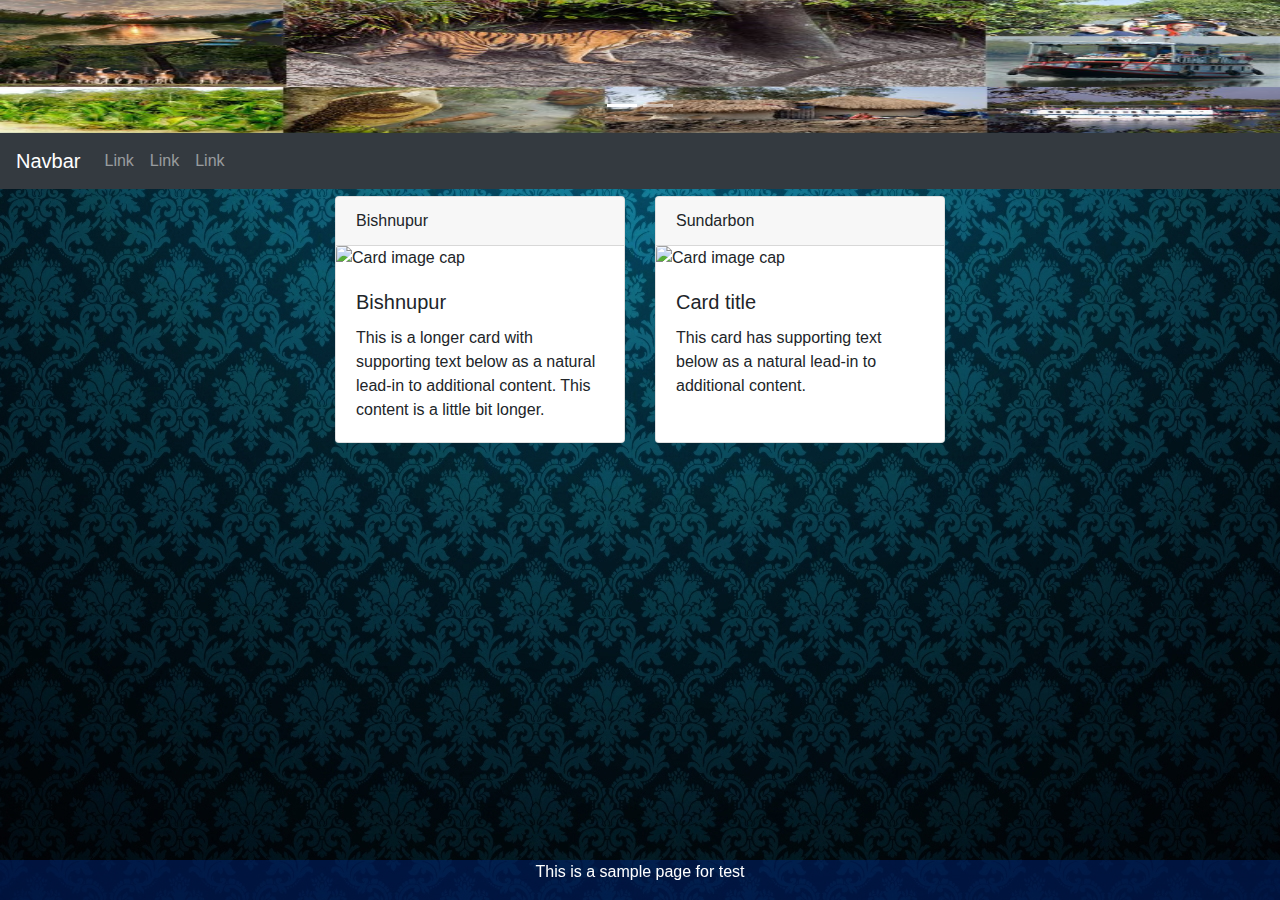
==== index.html @ 6fa391ab "Add files via upload" ====
<!DOCTYPE html>
<html lang="en">

<head>
    <meta charset="UTF-8">
    <meta http-equiv="X-UA-Compatible" content="IE=edge">
    <meta name="viewport" content="width=device-width, initial-scale=1.0">
    <title>Ayan's Image Gallery</title>
    <!--Bootstrap-->
    <link rel="stylesheet" href="https://maxcdn.bootstrapcdn.com/bootstrap/4.0.0/css/bootstrap.min.css"
        integrity="sha384-Gn5384xqQ1aoWXA+058RXPxPg6fy4IWvTNh0E263XmFcJlSAwiGgFAW/dAiS6JXm" crossorigin="anonymous">
    <link rel="stylesheet" href="css/style.css">
</head>

<body>
    <!-- header carousel -->
    <div id="carouselExampleIndicators" class="carousel slide carousel-fade" data-ride="carousel" data-interval="2000">
        <ol class="carousel-indicators">
            <li data-target="#carouselExampleIndicators" data-slide-to="0" class="active"></li>
            <li data-target="#carouselExampleIndicators" data-slide-to="1"></li>
        </ol>
        <div class="carousel-inner">
            <div class="carousel-item active">
                <img class="d-block w-100" src="images/header/01.jpg" alt="First slide"
                    style="height: 100pt; width: auto;">
            </div>
            <div class="carousel-item">
                <img class="d-block w-100" src="images/header/02.jpg" alt="Second slide"
                    style="height: 100pt; width: auto;">
            </div>

        </div>
    </div>

    <nav class="navbar navbar-expand-md bg-dark navbar-dark">
        <a class="navbar-brand" href="#">Navbar</a>
        <button class="navbar-toggler" type="button" data-toggle="collapse" data-target="#collapsibleNavbar">
            <span class="navbar-toggler-icon"></span>
        </button>
        <div class="collapse navbar-collapse" id="collapsibleNavbar">
            <ul class="navbar-nav">
                <li class="nav-item">
                    <a class="nav-link" href="#">Link</a>
                </li>
                <li class="nav-item">
                    <a class="nav-link" href="#">Link</a>
                </li>
                <li class="nav-item">
                    <a class="nav-link" href="#">Link</a>
                </li>
            </ul>
        </div>
    </nav>
    <div style="height: 5pt;"></div>
    <div class="container-fluid">

        <div class="row">

            <div class="col-sm-6 mx-auto">
                <div class="card-deck">
                    <div class="card">
                        <div class="card-header">Bishnupur</div>
                        <img class="card-img-top" src="images/bishnupur/01.JPG" alt="Card image cap" data-toggle="modal"
                            data-target="#bishnupurModal">
                        <div class="card-body">
                            <h5 class="card-title">Bishnupur</h5>
                            <p class="card-text">This is a longer card with supporting text below as a natural lead-in
                                to
                                additional
                                content. This content is a little bit longer.</p>
                        </div>
                    </div>
                    <div class="card">
                        <div class="card-header">Sundarbon</div>
                        <img class="card-img-top" src="images/sundarbon/01.jpg" alt="Card image cap" data-toggle="modal"
                            data-target="#sundarbonModal">
                        <div class="card-body">
                            <h5 class="card-title">Card title</h5>
                            <p class="card-text">This card has supporting text below as a natural lead-in to additional
                                content.
                            </p>
                        </div>
                    </div>

                </div>
            </div>
        </div>

        <!-- The bishnupur Modal -->
        <div class="modal fade" id="bishnupurModal">
            <div class="modal-dialog modal-lg modal-dialog-centered">
                <div class="modal-content">

                    <!-- Modal Header -->
                    <div class="modal-header">
                        <button type="button button-samll" class="close" data-dismiss="modal">&times;</button>
                    </div>

                    <!-- Modal body -->
                    <div class="modal-body">
                        <div id="carouselBishnupur" class="carousel slide" data-ride="carousel">
                            <div class="carousel-inner">
                                <div class="carousel-item active">
                                    <img class="d-block w-100" src="images/bishnupur/01.JPG" alt="First slide">
                                </div>
                                <div class="carousel-item">
                                    <img class="d-block w-100" src="images/bishnupur/02.JPG" alt="Second slide">
                                </div>
                                <div class="carousel-item">
                                    <img class="d-block w-100" src="images/bishnupur/03.JPG" alt="Third slide">
                                </div>
                            </div>
                            <a class="carousel-control-prev" href="#carouselBishnupur" role="button" data-slide="prev">
                                <span class="carousel-control-prev-icon" aria-hidden="true"></span>
                                <span class="sr-only">Previous</span>
                            </a>
                            <a class="carousel-control-next" href="#carouselBishnupur" role="button" data-slide="next">
                                <span class="carousel-control-next-icon" aria-hidden="true"></span>
                                <span class="sr-only">Next</span>
                            </a>
                        </div>
                    </div>

                </div>
            </div>
        </div>
        <!-- the sundarbon modal-->
        <div class="modal fade" id="sundarbonModal">
            <div class="modal-dialog modal-lg modal-dialog-centered">
                <div class="modal-content">

                    <!-- Modal Header -->
                    <div class="modal-header">
                        <button type="button" class="close" data-dismiss="modal">&times;</button>
                    </div>

                    <!-- Modal body -->
                    <div class="modal-body">
                        <div id="carouselSundarbon" class="carousel slide" data-ride="carousel">
                            <div class="carousel-inner">
                                <div class="carousel-item active">
                                    <img class="d-block w-100" src="images/sundarbon/01.JPG" alt="First slide">
                                </div>
                                <div class="carousel-item">
                                    <img class="d-block w-100" src="images/sundarbon/02.jpg" alt="Second slide">
                                </div>
                                <div class="carousel-item">
                                    <img class="d-block w-100" src="images/sundarbon/03.jpg" alt="Third slide">
                                </div>
                            </div>
                            <a class="carousel-control-prev" href="#carouselSundarbon" role="button" data-slide="prev">
                                <span class="carousel-control-prev-icon" aria-hidden="true"></span>
                                <span class="sr-only">Previous</span>
                            </a>
                            <a class="carousel-control-next" href="#carouselSundarbon" role="button" data-slide="next">
                                <span class="carousel-control-next-icon" aria-hidden="true"></span>
                                <span class="sr-only">Next</span>
                            </a>
                        </div>
                    </div>

                </div>
            </div>
        </div>
    </div>
    <div class="footer">
        <p>This is a sample page for test</p>
    </div>
    <!--Latest stable release of jQuery Core Library-->
    <script src="https://code.jquery.com/jquery-3.2.1.slim.min.js"
        integrity="sha384-KJ3o2DKtIkvYIK3UENzmM7KCkRr/rE9/Qpg6aAZGJwFDMVNA/GpGFF93hXpG5KkN"
        crossorigin="anonymous"></script>
    <!-- popper js-->
    <script src="https://cdnjs.cloudflare.com/ajax/libs/popper.js/1.12.9/umd/popper.min.js"
        integrity="sha384-ApNbgh9B+Y1QKtv3Rn7W3mgPxhU9K/ScQsAP7hUibX39j7fakFPskvXusvfa0b4Q"
        crossorigin="anonymous"></script>
    <!--Bootstrap JS-->
    <script src="https://maxcdn.bootstrapcdn.com/bootstrap/4.0.0/js/bootstrap.min.js"
        integrity="sha384-JZR6Spejh4U02d8jOt6vLEHfe/JQGiRRSQQxSfFWpi1MquVdAyjUar5+76PVCmYl"
        crossorigin="anonymous"></script>

</body>

</html>
---- css/style.css ----
body {
  background: lightblue url("../images/background/b01.jpg") no-repeat fixed
    center;
}

.footer {
  position: fixed;
  left: 0;
  bottom: 0;
  width: 100%;
  background-color: rgba(0, 41, 131, 0.452);
  color: white;
  text-align: center;
}
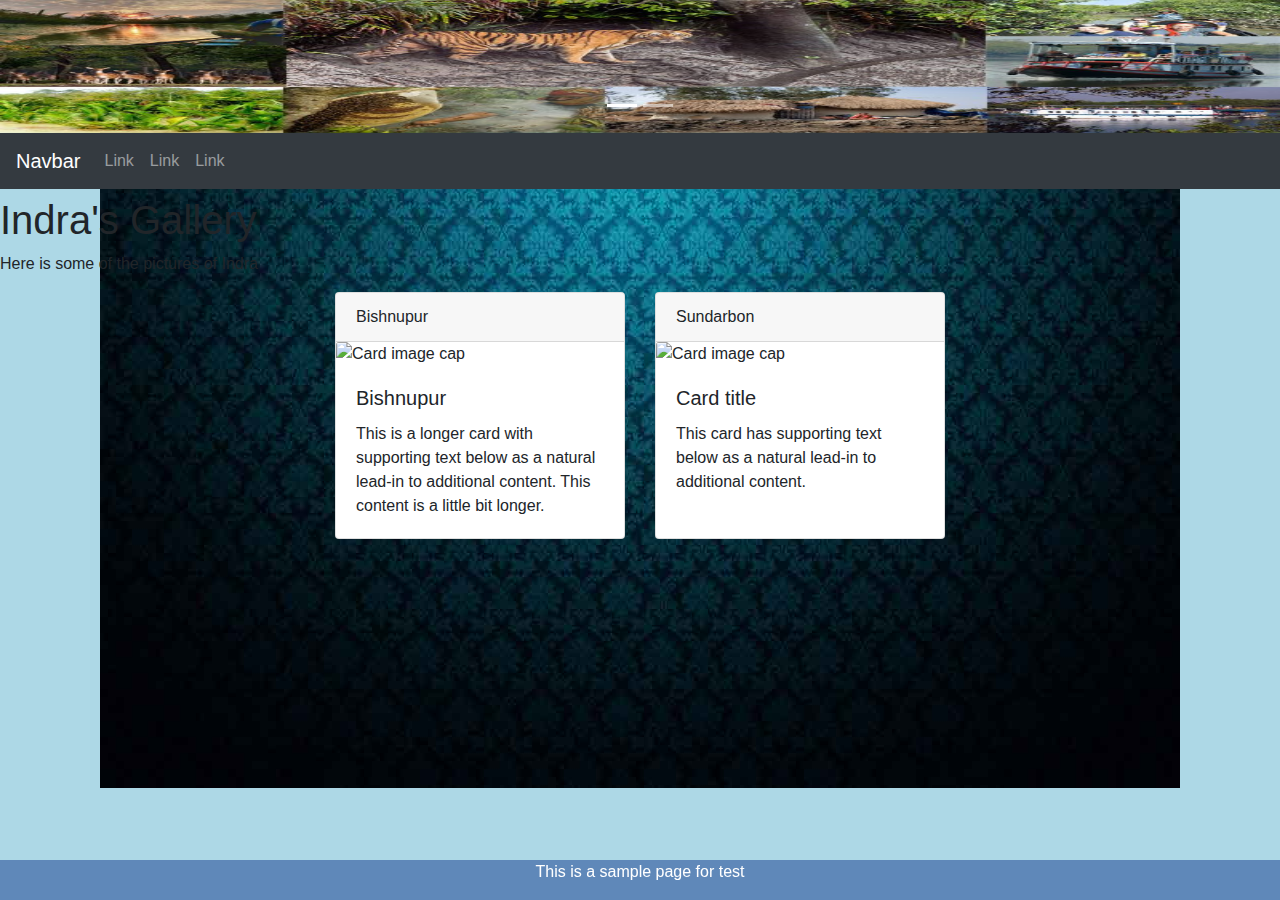
==== commit 207a97a3: "Added welcome text to index.html page" ====
--- a/index.html
+++ b/index.html
@@ -52,6 +52,10 @@
         </div>
     </nav>
     <div style="height: 5pt;"></div>
+    <div>
+        <h1>Indra's Gallery</h1>
+        <p>Here is some of the pictures of Indra</p>
+    </div>
     <div class="container-fluid">
 
         <div class="row">
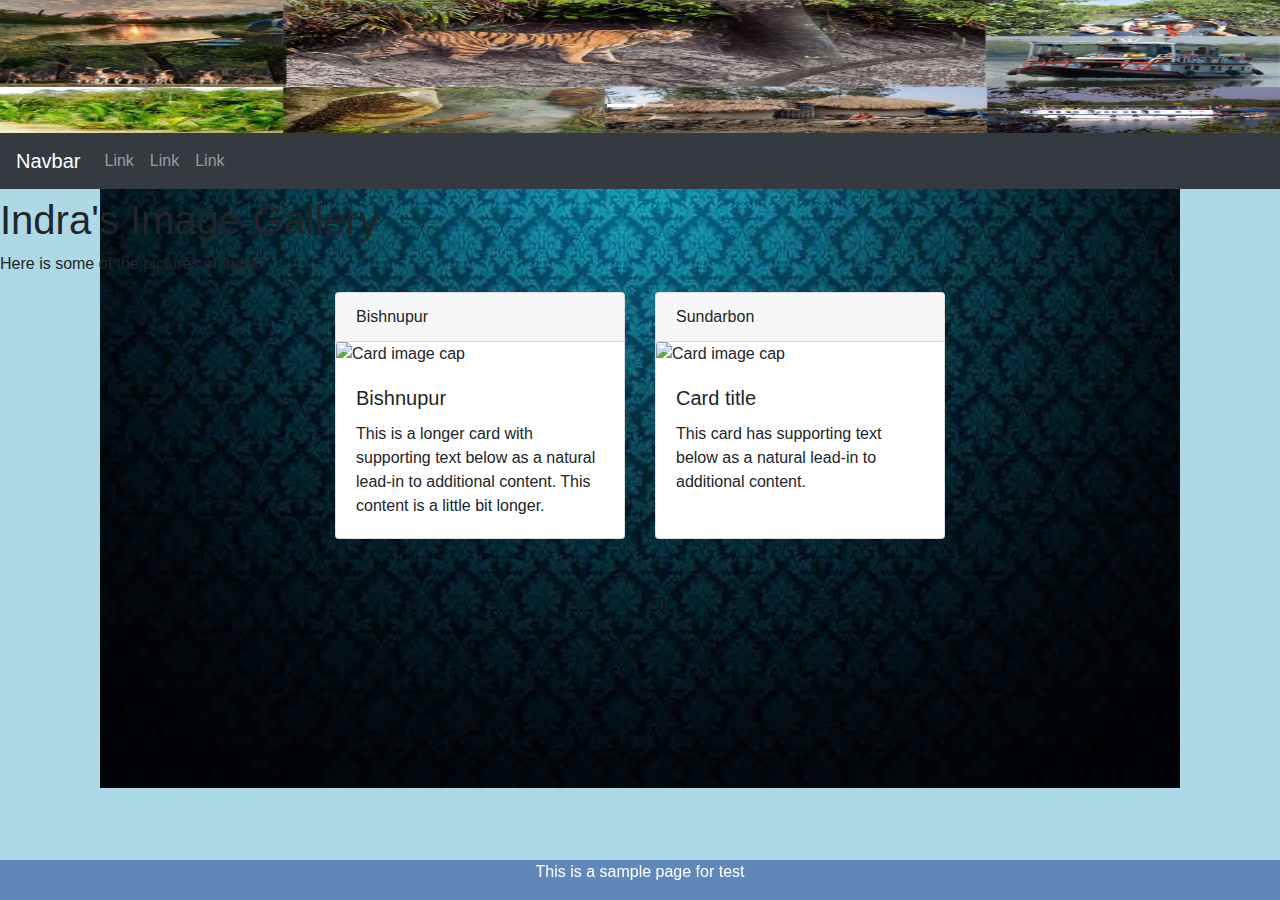
==== commit bcc32026: "few update" ====
--- a/index.html
+++ b/index.html
@@ -5,7 +5,7 @@
     <meta charset="UTF-8">
     <meta http-equiv="X-UA-Compatible" content="IE=edge">
     <meta name="viewport" content="width=device-width, initial-scale=1.0">
-    <title>Ayan's Image Gallery</title>
+    <title>Indra's Image Gallery</title>
     <!--Bootstrap-->
     <link rel="stylesheet" href="https://maxcdn.bootstrapcdn.com/bootstrap/4.0.0/css/bootstrap.min.css"
         integrity="sha384-Gn5384xqQ1aoWXA+058RXPxPg6fy4IWvTNh0E263XmFcJlSAwiGgFAW/dAiS6JXm" crossorigin="anonymous">
@@ -53,7 +53,7 @@
     </nav>
     <div style="height: 5pt;"></div>
     <div>
-        <h1>Indra's Gallery</h1>
+        <h1>Indra's Image Gallery</h1>
         <p>Here is some of the pictures of Indra</p>
     </div>
     <div class="container-fluid">
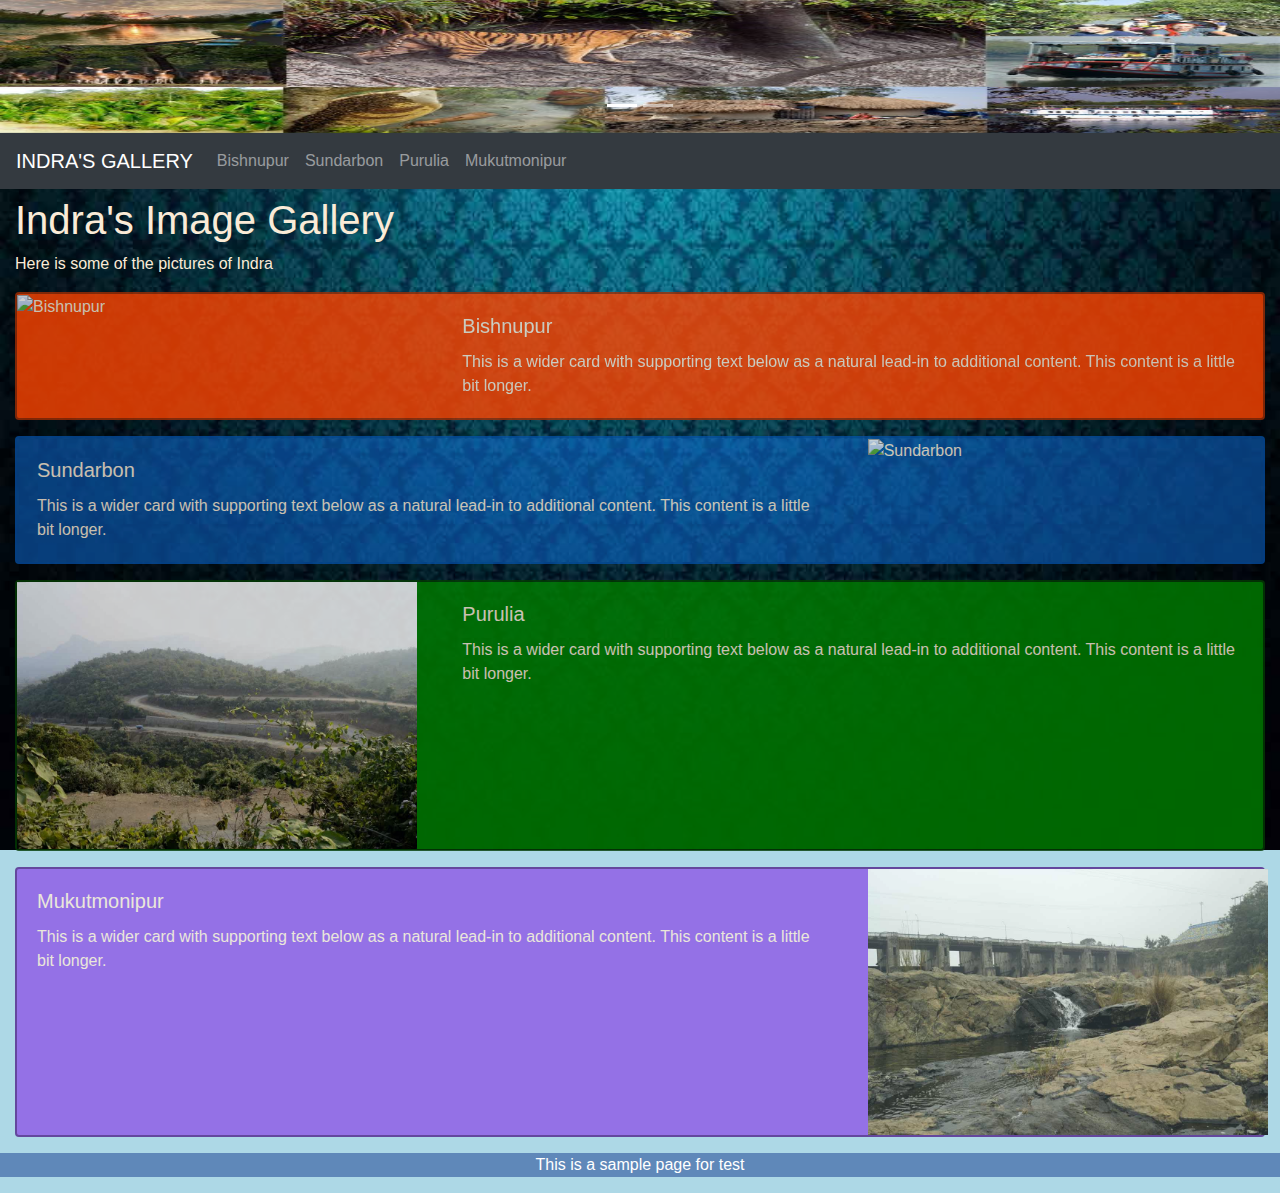
==== commit 4100818d: "added purulia and bishnupur" ====
--- a/index.html
+++ b/index.html
@@ -32,71 +32,63 @@
         </div>
     </div>
 
+    <!-- navigation -->
     <nav class="navbar navbar-expand-md bg-dark navbar-dark">
-        <a class="navbar-brand" href="#">Navbar</a>
+        <a class="navbar-brand" href="#">INDRA'S GALLERY</a>
         <button class="navbar-toggler" type="button" data-toggle="collapse" data-target="#collapsibleNavbar">
             <span class="navbar-toggler-icon"></span>
         </button>
         <div class="collapse navbar-collapse" id="collapsibleNavbar">
             <ul class="navbar-nav">
                 <li class="nav-item">
-                    <a class="nav-link" href="#">Link</a>
+                    <a class="nav-link" href="#bishnupur">Bishnupur</a>
                 </li>
                 <li class="nav-item">
-                    <a class="nav-link" href="#">Link</a>
+                    <a class="nav-link" href="#sundarbon">Sundarbon</a>
                 </li>
                 <li class="nav-item">
-                    <a class="nav-link" href="#">Link</a>
+                    <a class="nav-link" href="#purulia">Purulia</a>
+                </li>
+                <li class="nav-item">
+                    <a class="nav-link" href="#mukutmonipur">Mukutmonipur</a>
                 </li>
             </ul>
         </div>
     </nav>
     <div style="height: 5pt;"></div>
-    <div>
-        <h1>Indra's Image Gallery</h1>
-        <p>Here is some of the pictures of Indra</p>
-    </div>
+
+
+    <!-- main content -->
     <div class="container-fluid">
-
-        <div class="row">
-
-            <div class="col-sm-6 mx-auto">
-                <div class="card-deck">
-                    <div class="card">
-                        <div class="card-header">Bishnupur</div>
-                        <img class="card-img-top" src="images/bishnupur/01.JPG" alt="Card image cap" data-toggle="modal"
-                            data-target="#bishnupurModal">
-                        <div class="card-body">
-                            <h5 class="card-title">Bishnupur</h5>
-                            <p class="card-text">This is a longer card with supporting text below as a natural lead-in
-                                to
-                                additional
-                                content. This content is a little bit longer.</p>
-                        </div>
-                    </div>
-                    <div class="card">
-                        <div class="card-header">Sundarbon</div>
-                        <img class="card-img-top" src="images/sundarbon/01.jpg" alt="Card image cap" data-toggle="modal"
-                            data-target="#sundarbonModal">
-                        <div class="card-body">
-                            <h5 class="card-title">Card title</h5>
-                            <p class="card-text">This card has supporting text below as a natural lead-in to additional
-                                content.
-                            </p>
-                        </div>
-                    </div>
-
-                </div>
-            </div>
-        </div>
-
+        <div>
+            <h1>Indra's Image Gallery</h1>
+            <p>Here is some of the pictures of Indra</p>
+        </div>
+        <!-- Bishnupur Card -->
+        <div class="card mb-3 custom-card bg-orangered" id="bishnupur" data-toggle="modal"
+            data-target="#bishnupurModal">
+            <div class="row g-0">
+                <div class="col-md-4">
+                    <img src="images/bishnupur/01.JPG" alt="Bishnupur" style="width: 400px;">
+                </div>
+                <div class="col-md-8">
+                    <div class="card-body">
+                        <h5 class="card-title">Bishnupur</h5>
+                        <p class="card-text">This is a wider card with supporting text below as a natural lead-in to
+                            additional
+                            content. This content is a little bit longer.</p>
+                    </div>
+                </div>
+            </div>
+        </div>
         <!-- The bishnupur Modal -->
         <div class="modal fade" id="bishnupurModal">
             <div class="modal-dialog modal-lg modal-dialog-centered">
-                <div class="modal-content">
+                <div class="modal-content bg-orangered">
 
                     <!-- Modal Header -->
                     <div class="modal-header">
+                        <strong>Bishnupur Gallery</strong>
                         <button type="button button-samll" class="close" data-dismiss="modal">&times;</button>
                     </div>
 
@@ -128,13 +120,32 @@
                 </div>
             </div>
         </div>
+        <!-- sundarbon Card -->
+        <div class="card mb-3 custom-card bg-blue" id="sundarbon" data-toggle="modal" data-target="#sundarbonModal">
+            <div class="row g-0">
+
+                <div class="col-md-8">
+                    <div class="card-body">
+                        <h5 class="card-title">Sundarbon</h5>
+                        <p class="card-text">This is a wider card with supporting text below as a natural lead-in to
+                            additional
+                            content. This content is a little bit longer.</p>
+                    </div>
+                </div>
+                <div class="col-md-4">
+                    <img src="images/sundarbon/01.jpg" alt="Sundarbon" style="width: 400px;">
+                </div>
+            </div>
+        </div>
+
         <!-- the sundarbon modal-->
-        <div class="modal fade" id="sundarbonModal">
-            <div class="modal-dialog modal-lg modal-dialog-centered">
-                <div class="modal-content">
+        <div class="modal fade " id="sundarbonModal">
+            <div class="modal-dialog modal-lg modal-dialog-centered bg-blue">
+                <div class="modal-content bg-blue">
 
                     <!-- Modal Header -->
                     <div class="modal-header">
+                        <strong>Sundarbon Gallery</strong>
                         <button type="button" class="close" data-dismiss="modal">&times;</button>
                     </div>
 
@@ -166,10 +177,152 @@
                 </div>
             </div>
         </div>
+
+        <!-- Purulia Card -->
+        <div class="card mb-3 custom-card bg-green" id="purulia" data-toggle="modal" data-target="#puruliaModal">
+            <div class="row g-0">
+                <div class="col-md-4">
+                    <img src="images/purulia/01.jpg" alt="Sundarbon" style="width: 400px;">
+                </div>
+                <div class="col-md-8">
+                    <div class="card-body">
+                        <h5 class="card-title">Purulia</h5>
+                        <p class="card-text">This is a wider card with supporting text below as a natural lead-in to
+                            additional
+                            content. This content is a little bit longer.</p>
+                    </div>
+                </div>
+
+            </div>
+        </div>
+
+        <!-- the Purulia modal-->
+        <div class="modal fade" id="puruliaModal">
+            <div class="modal-dialog modal-lg modal-dialog-centered bg-blue">
+                <div class="modal-content bg-green">
+
+                    <!-- Modal Header -->
+                    <div class="modal-header">
+                        <strong>Purulia Gallery</strong>
+                        <button type="button" class="close" data-dismiss="modal">&times;</button>
+                    </div>
+
+                    <!-- Modal body -->
+                    <div class="modal-body">
+                        <div id="carouselPurulia" class="carousel slide" data-ride="carousel">
+                            <div class="carousel-inner">
+                                <div class="carousel-item active">
+                                    <img class="d-block w-100" src="images/purulia/01.JPG" alt="First slide">
+                                </div>
+                                <div class="carousel-item">
+                                    <img class="d-block w-100" src="images/purulia/02.jpg" alt="Second slide">
+                                </div>
+                                <div class="carousel-item">
+                                    <img class="d-block w-100" src="images/purulia/03.jpg" alt="Third slide">
+                                </div>
+                                <div class="carousel-item">
+                                    <img class="d-block w-100" src="images/purulia/04.jpg" alt="Third slide">
+                                </div>
+                                <div class="carousel-item">
+                                    <img class="d-block w-100" src="images/purulia/05.jpg" alt="Third slide">
+                                </div>
+                                <div class="carousel-item">
+                                    <img class="d-block w-100" src="images/purulia/06.jpg" alt="Third slide">
+                                </div>
+                                <div class="carousel-item">
+                                    <img class="d-block w-100" src="images/purulia/07.jpg" alt="Third slide">
+                                </div>
+                                <div class="carousel-item">
+                                    <img class="d-block w-100" src="images/purulia/08.jpg" alt="Third slide">
+                                </div>
+                                <div class="carousel-item">
+                                    <img class="d-block w-100" src="images/purulia/09.jpg" alt="Third slide">
+                                </div>
+                                <div class="carousel-item">
+                                    <img class="d-block w-100" src="images/purulia/10.jpg" alt="Third slide">
+                                </div>
+                                <div class="carousel-item">
+                                    <img class="d-block w-100" src="images/purulia/11.jpg" alt="Third slide">
+                                </div>
+                            </div>
+                            <a class="carousel-control-prev" href="#carouselPurulia" role="button" data-slide="prev">
+                                <span class="carousel-control-prev-icon" aria-hidden="true"></span>
+                                <span class="sr-only">Previous</span>
+                            </a>
+                            <a class="carousel-control-next" href="#carouselPurulia" role="button" data-slide="next">
+                                <span class="carousel-control-next-icon" aria-hidden="true"></span>
+                                <span class="sr-only">Next</span>
+                            </a>
+                        </div>
+                    </div>
+
+                </div>
+            </div>
+        </div>
+
+        <!-- mukutmonipur card -->
+        <div class="card mb-3 custom-card bg-violet" id="mukutmonipur" data-toggle="modal"
+            data-target="#mukutmonipurModal">
+            <div class="row g-0">
+
+                <div class="col-md-8">
+                    <div class="card-body">
+                        <h5 class="card-title">Mukutmonipur</h5>
+                        <p class="card-text">This is a wider card with supporting text below as a natural lead-in to
+                            additional
+                            content. This content is a little bit longer.</p>
+                    </div>
+                </div>
+                <div class="col-md-4">
+                    <img src="images/mukutmonipur/01.jpg" alt="Sundarbon" style="width: 400px;">
+                </div>
+
+            </div>
+        </div>
+
+        <!-- mukutmonipur modal-->
+        <div class="modal fade" id="mukutmonipurModal">
+            <div class="modal-dialog modal-lg modal-dialog-centered bg-blue">
+                <div class="modal-content bg-violet">
+
+                    <!-- Modal Header -->
+                    <div class="modal-header">
+                        <strong>Purulia Gallery</strong>
+                        <button type="button" class="close" data-dismiss="modal">&times;</button>
+                    </div>
+
+                    <!-- Modal body -->
+                    <div class="modal-body">
+                        <div id="carouselMukkutmonipur" class="carousel slide" data-ride="carousel">
+                            <div class="carousel-inner">
+                                <div class="carousel-item active">
+                                    <img class="d-block w-100" src="images/mukutmonipur/01.jpg" alt="First slide">
+                                </div>
+                                <div class="carousel-item">
+                                    <img class="d-block w-100" src="images/mukutmonipur/02.jpg" alt="Second slide">
+                                </div>
+                                <div class="carousel-item">
+                                    <img class="d-block w-100" src="images/mukutmonipur/03.jpg" alt="Third slide">
+                                </div>
+                            </div>
+                            <a class="carousel-control-prev" href="#carouselMukkutmonipur" role="button"
+                                data-slide="prev">
+                                <span class="carousel-control-prev-icon" aria-hidden="true"></span>
+                                <span class="sr-only">Previous</span>
+                            </a>
+                            <a class="carousel-control-next" href="#carouselMukkutmonipur" role="button"
+                                data-slide="next">
+                                <span class="carousel-control-next-icon" aria-hidden="true"></span>
+                                <span class="sr-only">Next</span>
+                            </a>
+                        </div>
+                    </div>
+
+                </div>
+            </div>
+        </div>
     </div>
-    <div class="footer">
-        <p>This is a sample page for test</p>
-    </div>
+
     <!--Latest stable release of jQuery Core Library-->
     <script src="https://code.jquery.com/jquery-3.2.1.slim.min.js"
         integrity="sha384-KJ3o2DKtIkvYIK3UENzmM7KCkRr/rE9/Qpg6aAZGJwFDMVNA/GpGFF93hXpG5KkN"
@@ -182,7 +335,10 @@
     <script src="https://maxcdn.bootstrapcdn.com/bootstrap/4.0.0/js/bootstrap.min.js"
         integrity="sha384-JZR6Spejh4U02d8jOt6vLEHfe/JQGiRRSQQxSfFWpi1MquVdAyjUar5+76PVCmYl"
         crossorigin="anonymous"></script>
-
+    <div class="footer">
+        <p>This is a sample page for test</p>
+    </div>
 </body>
 
+
 </html>--- a/css/style.css
+++ b/css/style.css
@@ -1,10 +1,12 @@
 body {
   background: lightblue url("../images/background/b01.jpg") no-repeat fixed
     center;
+  background-size: 100%;
+  color: antiquewhite;
 }
 
 .footer {
-  position: fixed;
+  /*position: fixed;*/
   left: 0;
   bottom: 0;
   width: 100%;
@@ -12,3 +14,30 @@
   color: white;
   text-align: center;
 }
+
+.custom-card {
+  color: antiquewhite;
+  opacity: 0.8;
+}
+
+.bg-blue {
+  background-color: rgba(15, 119, 238, 0.603);
+  border-color: rgba(4, 78, 161, 0.671);
+  border-width: 2pt;
+}
+.bg-orangered {
+  background-color: orangered;
+  border-color: rgb(158, 45, 4);
+  border-width: 2pt;
+}
+.bg-green {
+  background-color: green;
+  border-color: rgb(3, 59, 3);
+  border-width: 2pt;
+}
+
+.bg-violet {
+  background-color: rgb(125, 12, 231, 0.623);
+  border-color: rgb(45, 5, 83, 0.623);
+  border-width: 2pt;
+}
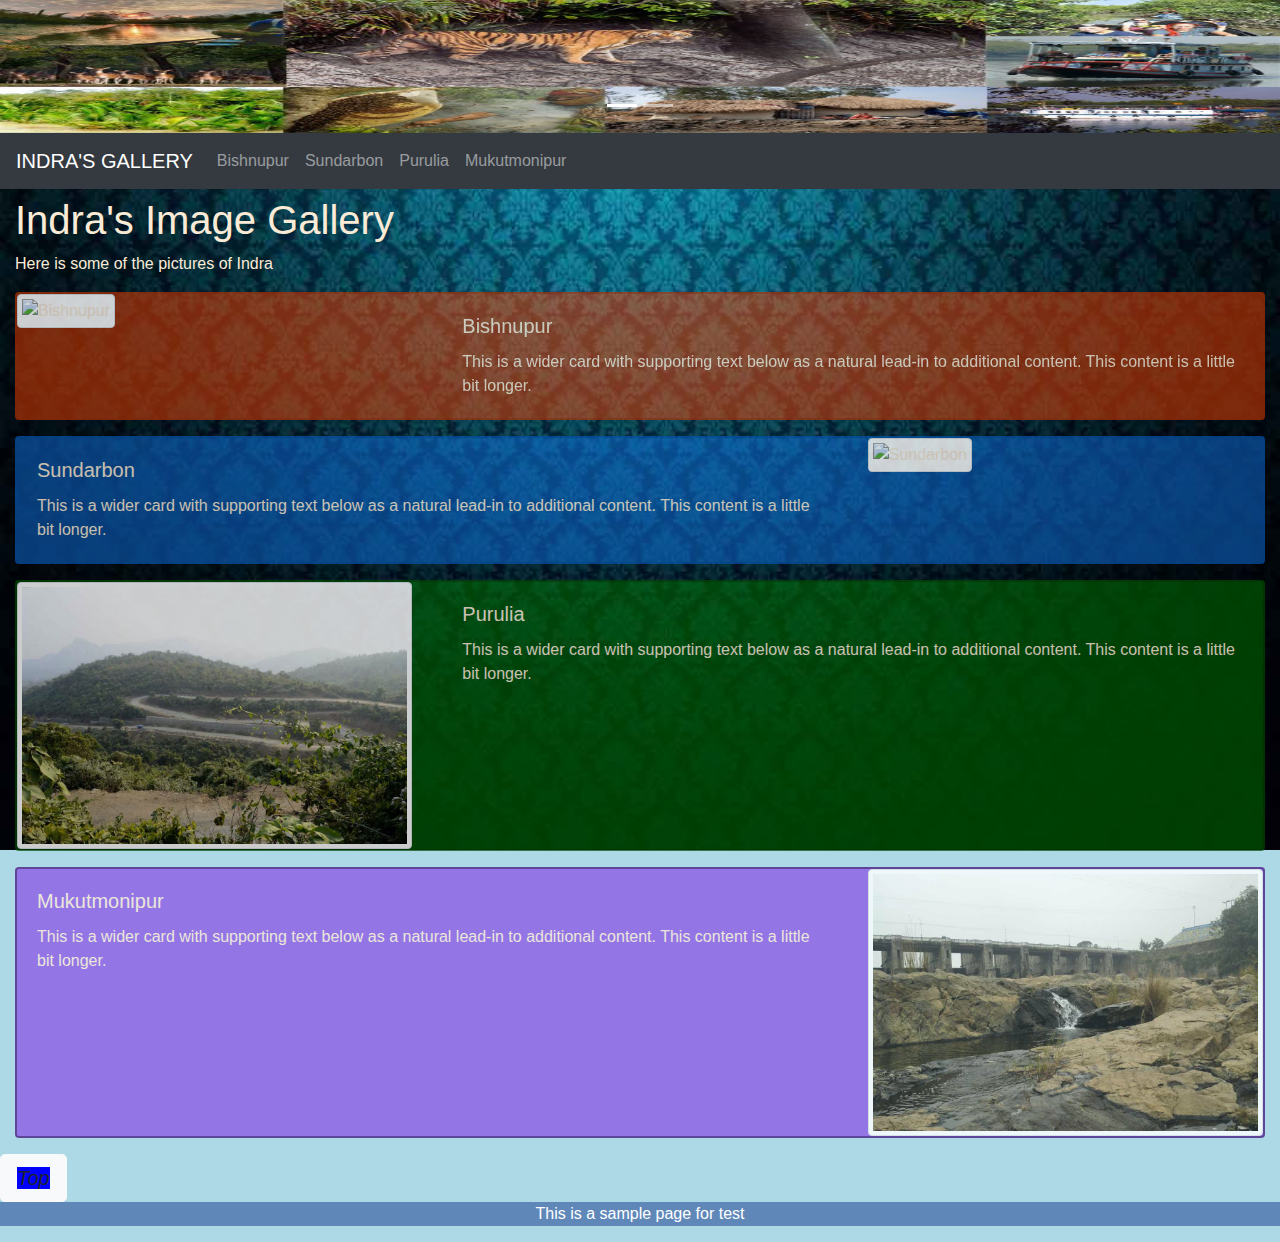
==== commit 9b0ce312: "responsivee fixed" ====
--- a/index.html
+++ b/index.html
@@ -10,6 +10,22 @@
     <link rel="stylesheet" href="https://maxcdn.bootstrapcdn.com/bootstrap/4.0.0/css/bootstrap.min.css"
         integrity="sha384-Gn5384xqQ1aoWXA+058RXPxPg6fy4IWvTNh0E263XmFcJlSAwiGgFAW/dAiS6JXm" crossorigin="anonymous">
     <link rel="stylesheet" href="css/style.css">
+    <!--Latest stable release of jQuery Core Library-->
+    <script src="https://code.jquery.com/jquery-3.6.0.js"
+        integrity="sha256-H+K7U5CnXl1h5ywQfKtSj8PCmoN9aaq30gDh27Xc0jk=" crossorigin="anonymous"></script>
+
+    <!--<script src="https://code.jquery.com/jquery-3.2.1.slim.min.js"
+        integrity="sha384-KJ3o2DKtIkvYIK3UENzmM7KCkRr/rE9/Qpg6aAZGJwFDMVNA/GpGFF93hXpG5KkN"
+        crossorigin="anonymous"></script>-->
+    <!-- popper js-->
+    <script src="https://cdnjs.cloudflare.com/ajax/libs/popper.js/1.12.9/umd/popper.min.js"
+        integrity="sha384-ApNbgh9B+Y1QKtv3Rn7W3mgPxhU9K/ScQsAP7hUibX39j7fakFPskvXusvfa0b4Q"
+        crossorigin="anonymous"></script>
+    <!--Bootstrap JS-->
+    <script src="https://maxcdn.bootstrapcdn.com/bootstrap/4.0.0/js/bootstrap.min.js"
+        integrity="sha384-JZR6Spejh4U02d8jOt6vLEHfe/JQGiRRSQQxSfFWpi1MquVdAyjUar5+76PVCmYl"
+        crossorigin="anonymous"></script>
+    <script src="js/style.js"></script>
 </head>
 
 <body>
@@ -69,7 +85,7 @@
             data-target="#bishnupurModal">
             <div class="row g-0">
                 <div class="col-md-4">
-                    <img src="images/bishnupur/01.JPG" alt="Bishnupur" style="width: 400px;">
+                    <img src="images/bishnupur/01.JPG" alt="Bishnupur" class="img-fluid img-thumbnail">
                 </div>
                 <div class="col-md-8">
                     <div class="card-body">
@@ -133,7 +149,7 @@
                     </div>
                 </div>
                 <div class="col-md-4">
-                    <img src="images/sundarbon/01.jpg" alt="Sundarbon" style="width: 400px;">
+                    <img src="images/sundarbon/01.jpg" alt="Sundarbon" class="img-fluid img-thumbnail">
                 </div>
             </div>
         </div>
@@ -182,7 +198,7 @@
         <div class="card mb-3 custom-card bg-green" id="purulia" data-toggle="modal" data-target="#puruliaModal">
             <div class="row g-0">
                 <div class="col-md-4">
-                    <img src="images/purulia/01.jpg" alt="Sundarbon" style="width: 400px;">
+                    <img src="images/purulia/01.jpg" alt="Sundarbon" class="img-fluid img-thumbnail">
                 </div>
                 <div class="col-md-8">
                     <div class="card-body">
@@ -274,7 +290,7 @@
                     </div>
                 </div>
                 <div class="col-md-4">
-                    <img src="images/mukutmonipur/01.jpg" alt="Sundarbon" style="width: 400px;">
+                    <img src="images/mukutmonipur/01.jpg" alt="Sundarbon" class="img-fluid img-thumbnail">
                 </div>
 
             </div>
@@ -323,18 +339,11 @@
         </div>
     </div>
 
-    <!--Latest stable release of jQuery Core Library-->
-    <script src="https://code.jquery.com/jquery-3.2.1.slim.min.js"
-        integrity="sha384-KJ3o2DKtIkvYIK3UENzmM7KCkRr/rE9/Qpg6aAZGJwFDMVNA/GpGFF93hXpG5KkN"
-        crossorigin="anonymous"></script>
-    <!-- popper js-->
-    <script src="https://cdnjs.cloudflare.com/ajax/libs/popper.js/1.12.9/umd/popper.min.js"
-        integrity="sha384-ApNbgh9B+Y1QKtv3Rn7W3mgPxhU9K/ScQsAP7hUibX39j7fakFPskvXusvfa0b4Q"
-        crossorigin="anonymous"></script>
-    <!--Bootstrap JS-->
-    <script src="https://maxcdn.bootstrapcdn.com/bootstrap/4.0.0/js/bootstrap.min.js"
-        integrity="sha384-JZR6Spejh4U02d8jOt6vLEHfe/JQGiRRSQQxSfFWpi1MquVdAyjUar5+76PVCmYl"
-        crossorigin="anonymous"></script>
+    <!-- back to top button -->
+    <a id="back-to-top" href="#" class="btn btn-light btn-lg back-to-top" role="button"><i
+            style="background-color: blue;">Top</i></a>
+
+
     <div class="footer">
         <p>This is a sample page for test</p>
     </div>
--- a/css/style.css
+++ b/css/style.css
@@ -26,18 +26,18 @@
   border-width: 2pt;
 }
 .bg-orangered {
-  background-color: orangered;
-  border-color: rgb(158, 45, 4);
+  background-color: rgba(255, 69, 0, 0.603);
+  border-color: rgba(158, 45, 4, 0.671);
   border-width: 2pt;
 }
 .bg-green {
-  background-color: green;
-  border-color: rgb(3, 59, 3);
+  background-color: rgba(0, 128, 0, 0.603);
+  border-color: rgba(3, 59, 3, 0.671);
   border-width: 2pt;
 }
 
 .bg-violet {
-  background-color: rgb(125, 12, 231, 0.623);
-  border-color: rgb(45, 5, 83, 0.623);
+  background-color: rgba(125, 12, 231, 0.603);
+  border-color: rgba(45, 5, 83, 0.671);
   border-width: 2pt;
 }
